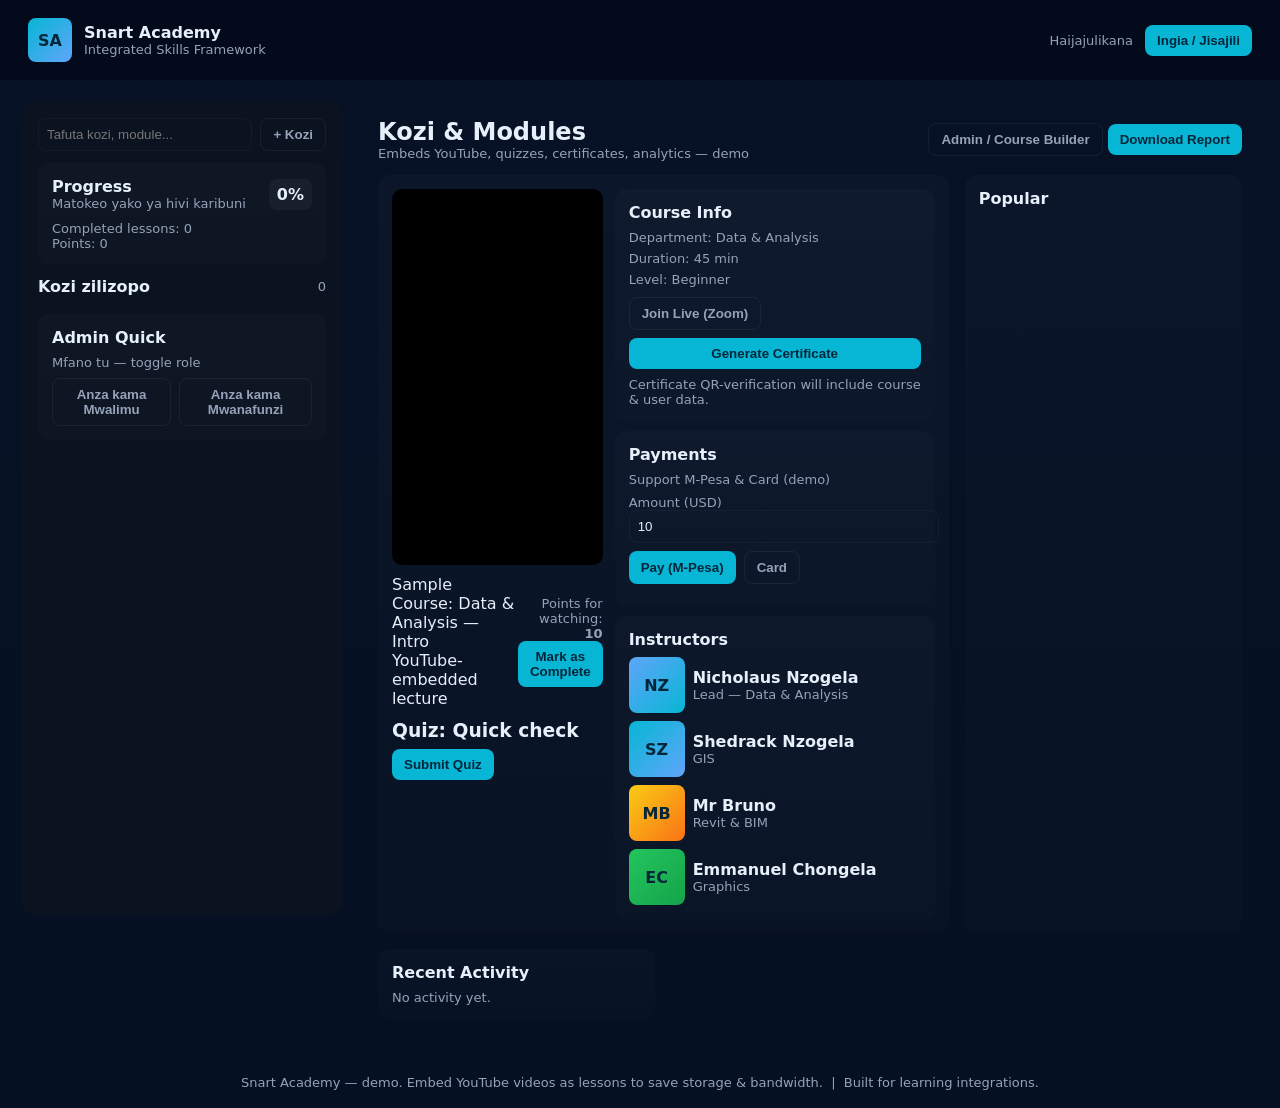
==== snartAcademy.html @ bf97b0fb "Add files via upload" ====
<!doctype html>
<html lang="sw">
<head>
  <meta charset="utf-8" />
  <meta name="viewport" content="width=device-width,initial-scale=1" />
  <title>Snart Academy — Demo Platform</title>
  <style>
    :root{
      --bg:#0f1724; --card:#0b1220; --muted:#94a3b8; --accent:#06b6d4;
      --glass: rgba(255,255,255,0.04);
      font-family: Inter, system-ui, -apple-system, "Segoe UI", Roboto, "Helvetica Neue", Arial;
    }
    body{margin:0;background:linear-gradient(180deg,#071226 0%, #051022 100%); color:#e6f0fb;}
    header{display:flex;align-items:center;justify-content:space-between;padding:18px 28px;background:rgba(2,6,23,0.6);backdrop-filter: blur(6px);position:sticky;top:0;z-index:30}
    .brand{display:flex;gap:12px;align-items:center}
    .logo{width:44px;height:44px;border-radius:8px;background:linear-gradient(135deg,#06b6d4,#60a5fa);display:flex;align-items:center;justify-content:center;font-weight:700;color:#04263b}
    nav{display:flex;gap:12px;align-items:center}
    button, .btn{background:var(--accent);border:none;color:#04263b;padding:8px 12px;border-radius:8px;font-weight:600;cursor:pointer}
    .btn.secondary{background:transparent;border:1px solid rgba(255,255,255,0.06);color:var(--muted)}
    main{display:grid;grid-template-columns:320px 1fr;gap:20px;padding:22px}
    .sidebar{background:var(--card);padding:16px;border-radius:12px;height:calc(100vh - 120px);overflow:auto}
    .search{display:flex;gap:8px;margin-bottom:12px}
    input[type="text"]{flex:1;padding:8px;border-radius:8px;border:1px solid rgba(255,255,255,0.04);background:transparent;color:inherit}
    .course-list{display:flex;flex-direction:column;gap:8px}
    .course-card{background:var(--glass);padding:10px;border-radius:10px;display:flex;gap:10px;align-items:center;cursor:pointer}
    .course-card img{width:64px;height:44px;object-fit:cover;border-radius:6px}
    .workspace{padding:16px;background:transparent}
    .grid{display:grid;grid-template-columns:repeat(auto-fit,minmax(260px,1fr));gap:16px}
    .card{background:linear-gradient(180deg, rgba(255,255,255,0.02), rgba(255,255,255,0.01));padding:14px;border-radius:12px}
    .hero{display:flex;gap:16px;align-items:center;justify-content:space-between;margin-bottom:14px}
    .player{background:#000;border-radius:10px;padding:6px}
    iframe{width:100%;height:360px;border-radius:8px;border:0}
    .meta{display:flex;gap:8px;flex-direction:column}
    .meta .title{font-size:18px;font-weight:700}
    .meta .muted{color:var(--muted);font-size:13px}
    label{display:block;font-size:13px;margin-top:8px;color:var(--muted)}
    input, textarea, select {width:100%;padding:8px;border-radius:8px;border:1px solid rgba(255,255,255,0.04);background:transparent;color:inherit}
    .row{display:flex;gap:8px}
    footer{padding:18px;text-align:center;color:var(--muted);font-size:13px}
    .small{font-size:13px;color:var(--muted)}
    .badge{background:rgba(255,255,255,0.04);padding:6px 8px;border-radius:8px;font-weight:600}
    @media (max-width:900px){
      main{grid-template-columns:1fr; padding:12px}
      .sidebar{height:auto}
      iframe{height:220px}
    }
  </style>
</head>
<body>

<header>
  <div class="brand">
    <div class="logo">SA</div>
    <div>
      <div style="font-weight:800">Snart Academy</div>
      <div class="small">Integrated Skills Framework</div>
    </div>
  </div>
  <nav>
    <div id="userStatus" class="small">Haijajulikana</div>
    <button id="btnLogin" class="btn">Ingia / Jisajili</button>
  </nav>
</header>

<main>
  <aside class="sidebar">
    <div class="search">
      <input id="searchInput" type="text" placeholder="Tafuta kozi, module..." />
      <button id="btnNewCourse" class="btn secondary">+ Kozi</button>
    </div>

    <div class="card" style="margin-bottom:12px">
      <div style="display:flex;justify-content:space-between;align-items:center">
        <div><strong>Progress</strong><div class="small">Matokeo yako ya hivi karibuni</div></div>
        <div id="overallProgress" class="badge">0%</div>
      </div>
      <div style="margin-top:10px">
        <div class="small">Completed lessons: <span id="completedLessons">0</span></div>
        <div class="small">Points: <span id="points">0</span></div>
      </div>
    </div>

    <div style="margin-top:10px">
      <div style="display:flex;justify-content:space-between;align-items:center;margin-bottom:6px">
        <strong>Kozi zilizopo</strong>
        <span class="small" id="courseCount">0</span>
      </div>
      <div id="coursesContainer" class="course-list"></div>
    </div>

    <div style="margin-top:12px" class="card">
      <strong>Admin Quick</strong>
      <div style="margin-top:8px" class="small">Mfano tu — toggle role</div>
      <div style="margin-top:8px" class="row">
        <button id="makeTeacher" class="btn secondary">Anza kama Mwalimu</button>
        <button id="makeStudent" class="btn secondary">Anza kama Mwanafunzi</button>
      </div>
    </div>
  </aside>

  <section class="workspace">
    <div class="hero">
      <div>
        <h2 style="margin:0">Kozi & Modules</h2>
        <div class="small">Embeds YouTube, quizzes, certificates, analytics — demo</div>
      </div>
      <div>
        <button id="showAdminPanel" class="btn secondary">Admin / Course Builder</button>
        <button id="downloadReport" class="btn">Download Report</button>
      </div>
    </div>

    <div class="grid">
      <div class="card" style="grid-column:span 2" id="viewerCard">
        <div style="display:flex;gap:12px;align-items:flex-start">
          <div style="flex:1">
            <div class="player" id="videoPlayer">
              <iframe id="ytFrame" src="https://www.youtube.com/embed/dQw4w9WgXcQ" allow="accelerometer; autoplay; clipboard-write; encrypted-media; gyroscope; picture-in-picture" allowfullscreen></iframe>
            </div>
            <div style="display:flex;justify-content:space-between;align-items:center;margin-top:10px">
              <div>
                <div class="title" id="viewerTitle">Sample Course: Data & Analysis — Intro</div>
                <div class="muted" id="viewerDesc">YouTube-embedded lecture</div>
              </div>
              <div style="text-align:right">
                <div class="small">Points for watching: <strong id="watchPoints">10</strong></div>
                <button id="markComplete" class="btn">Mark as Complete</button>
              </div>
            </div>

            <div style="margin-top:12px" id="quizArea">
              <h3 style="margin:4px 0">Quiz: Quick check</h3>
              <div id="quizRoot"></div>
              <div style="margin-top:8px">
                <button id="submitQuiz" class="btn">Submit Quiz</button>
                <div id="quizResult" style="margin-top:8px" class="small"></div>
              </div>
            </div>

          </div>

          <div style="width:320px">
            <div class="card">
              <strong>Course Info</strong>
              <div style="margin-top:8px" class="small">Department: <span id="courseDept">Data & Analysis</span></div>
              <div class="small" style="margin-top:6px">Duration: <span id="courseDuration">45 min</span></div>
              <div class="small" style="margin-top:6px">Level: <span id="courseLevel">Beginner</span></div>
              <div style="margin-top:10px">
                <button id="startLive" class="btn secondary">Join Live (Zoom)</button>
                <button id="getCertificate" class="btn" style="margin-top:8px;width:100%">Generate Certificate</button>
                <div class="small" style="margin-top:8px">Certificate QR-verification will include course & user data.</div>
              </div>
            </div>

            <div class="card" style="margin-top:10px">
              <strong>Payments</strong>
              <div class="small" style="margin-top:8px">Support M-Pesa & Card (demo)</div>
              <div style="margin-top:8px">
                <label>Amount (USD)</label>
                <input id="payAmount" type="text" value="10" />
                <div style="display:flex;gap:8px;margin-top:8px">
                  <button id="payMpesa" class="btn">Pay (M-Pesa)</button>
                  <button id="payCard" class="btn secondary">Card</button>
                </div>
                <div id="payResult" class="small" style="margin-top:8px"></div>
              </div>
            </div>

            <div class="card" style="margin-top:10px">
              <strong>Instructors</strong>
              <div style="display:flex;flex-direction:column;gap:8px;margin-top:8px">
                <div style="display:flex;gap:8px;align-items:center">
                  <div style="width:56px;height:56px;background:linear-gradient(135deg,#60a5fa,#06b6d4);border-radius:8px;display:flex;align-items:center;justify-content:center;font-weight:700;color:#04263b">NZ</div>
                  <div><div style="font-weight:700">Nicholaus Nzogela</div><div class="small">Lead — Data & Analysis</div></div>
                </div>
                <div style="display:flex;gap:8px;align-items:center">
                  <div style="width:56px;height:56px;background:linear-gradient(135deg,#06b6d4,#60a5fa);border-radius:8px;display:flex;align-items:center;justify-content:center;font-weight:700;color:#04263b">SZ</div>
                  <div><div style="font-weight:700">Shedrack Nzogela</div><div class="small">GIS</div></div>
                </div>
                <div style="display:flex;gap:8px;align-items:center">
                  <div style="width:56px;height:56px;background:linear-gradient(135deg,#facc15,#f97316);border-radius:8px;display:flex;align-items:center;justify-content:center;font-weight:700;color:#04263b">MB</div>
                  <div><div style="font-weight:700">Mr Bruno</div><div class="small">Revit & BIM</div></div>
                </div>
                <div style="display:flex;gap:8px;align-items:center">
                  <div style="width:56px;height:56px;background:linear-gradient(135deg,#22c55e,#16a34a);border-radius:8px;display:flex;align-items:center;justify-content:center;font-weight:700;color:#04263b">EC</div>
                  <div><div style="font-weight:700">Emmanuel Chongela</div><div class="small">Graphics</div></div>
                </div>
              </div>
            </div>

          </div>
        </div>
      </div>

      <div class="card">
        <strong>Popular</strong>
        <div style="margin-top:10px" id="popularList"></div>
      </div>

      <div class="card">
        <strong>Recent Activity</strong>
        <div id="activityLog" style="margin-top:8px" class="small">No activity yet.</div>
      </div>

    </div>
  </section>
</main>

<footer>
  Snart Academy — demo. Embed YouTube videos as lessons to save storage & bandwidth. &nbsp;|&nbsp; Built for learning integrations.
</footer>

<!-- The rest of your scripts remain unchanged -->
</body>
</html>
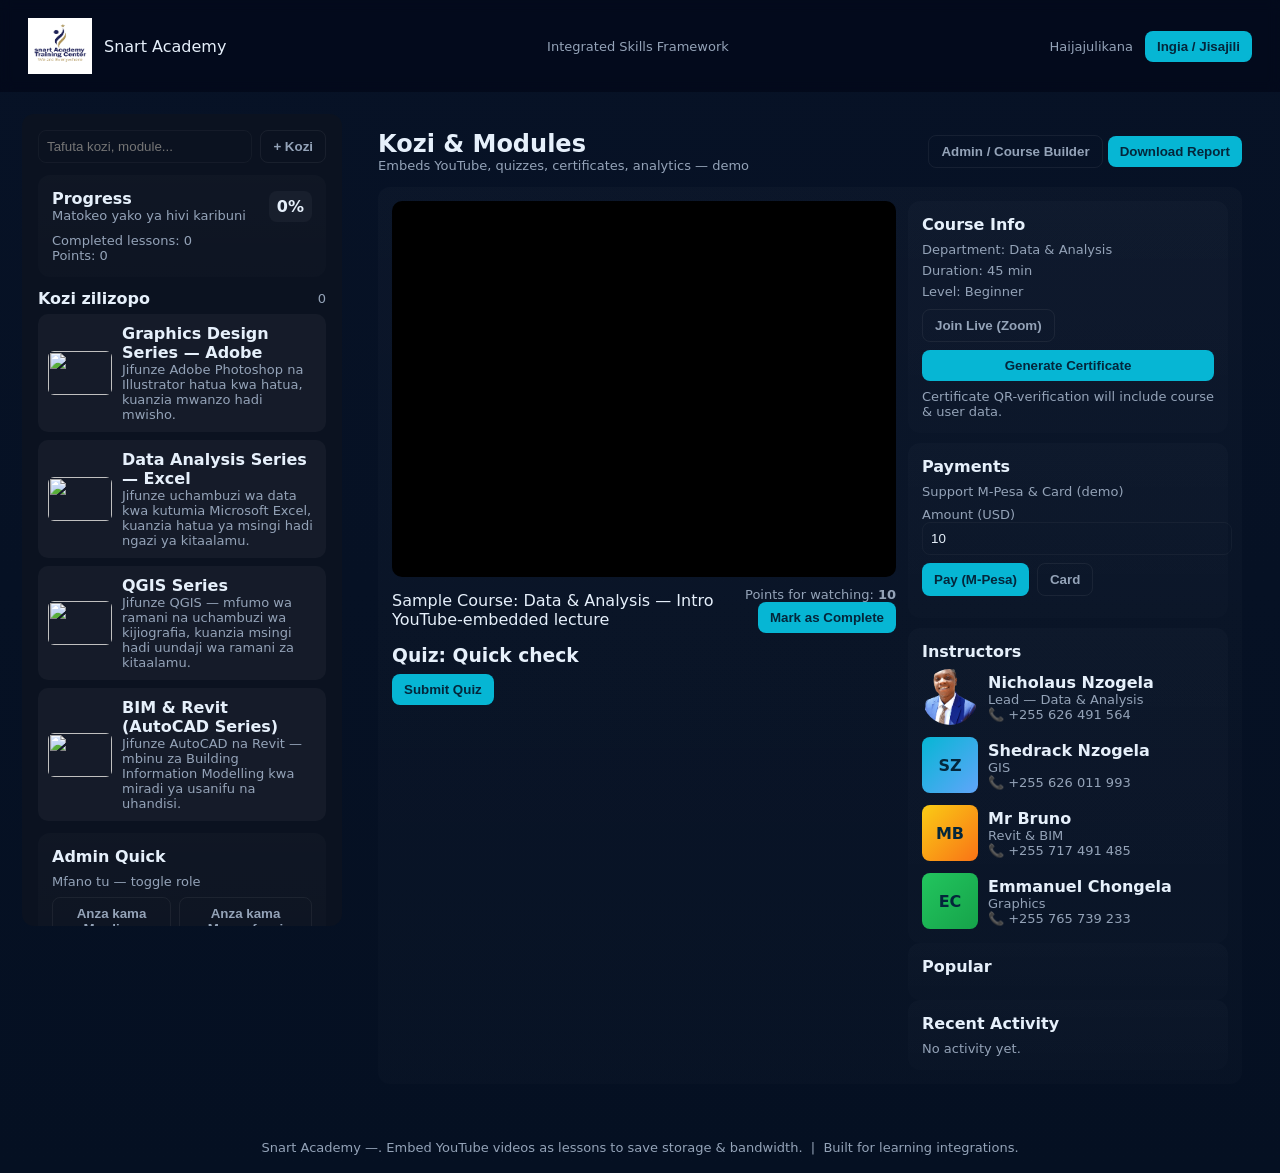
==== commit 1ae084e3: "Add files via upload" ====
--- a/snartAcademy.html
+++ b/snartAcademy.html
@@ -4,53 +4,14 @@
   <meta charset="utf-8" />
   <meta name="viewport" content="width=device-width,initial-scale=1" />
   <title>Snart Academy — Demo Platform</title>
-  <style>
-    :root{
-      --bg:#0f1724; --card:#0b1220; --muted:#94a3b8; --accent:#06b6d4;
-      --glass: rgba(255,255,255,0.04);
-      font-family: Inter, system-ui, -apple-system, "Segoe UI", Roboto, "Helvetica Neue", Arial;
-    }
-    body{margin:0;background:linear-gradient(180deg,#071226 0%, #051022 100%); color:#e6f0fb;}
-    header{display:flex;align-items:center;justify-content:space-between;padding:18px 28px;background:rgba(2,6,23,0.6);backdrop-filter: blur(6px);position:sticky;top:0;z-index:30}
-    .brand{display:flex;gap:12px;align-items:center}
-    .logo{width:44px;height:44px;border-radius:8px;background:linear-gradient(135deg,#06b6d4,#60a5fa);display:flex;align-items:center;justify-content:center;font-weight:700;color:#04263b}
-    nav{display:flex;gap:12px;align-items:center}
-    button, .btn{background:var(--accent);border:none;color:#04263b;padding:8px 12px;border-radius:8px;font-weight:600;cursor:pointer}
-    .btn.secondary{background:transparent;border:1px solid rgba(255,255,255,0.06);color:var(--muted)}
-    main{display:grid;grid-template-columns:320px 1fr;gap:20px;padding:22px}
-    .sidebar{background:var(--card);padding:16px;border-radius:12px;height:calc(100vh - 120px);overflow:auto}
-    .search{display:flex;gap:8px;margin-bottom:12px}
-    input[type="text"]{flex:1;padding:8px;border-radius:8px;border:1px solid rgba(255,255,255,0.04);background:transparent;color:inherit}
-    .course-list{display:flex;flex-direction:column;gap:8px}
-    .course-card{background:var(--glass);padding:10px;border-radius:10px;display:flex;gap:10px;align-items:center;cursor:pointer}
-    .course-card img{width:64px;height:44px;object-fit:cover;border-radius:6px}
-    .workspace{padding:16px;background:transparent}
-    .grid{display:grid;grid-template-columns:repeat(auto-fit,minmax(260px,1fr));gap:16px}
-    .card{background:linear-gradient(180deg, rgba(255,255,255,0.02), rgba(255,255,255,0.01));padding:14px;border-radius:12px}
-    .hero{display:flex;gap:16px;align-items:center;justify-content:space-between;margin-bottom:14px}
-    .player{background:#000;border-radius:10px;padding:6px}
-    iframe{width:100%;height:360px;border-radius:8px;border:0}
-    .meta{display:flex;gap:8px;flex-direction:column}
-    .meta .title{font-size:18px;font-weight:700}
-    .meta .muted{color:var(--muted);font-size:13px}
-    label{display:block;font-size:13px;margin-top:8px;color:var(--muted)}
-    input, textarea, select {width:100%;padding:8px;border-radius:8px;border:1px solid rgba(255,255,255,0.04);background:transparent;color:inherit}
-    .row{display:flex;gap:8px}
-    footer{padding:18px;text-align:center;color:var(--muted);font-size:13px}
-    .small{font-size:13px;color:var(--muted)}
-    .badge{background:rgba(255,255,255,0.04);padding:6px 8px;border-radius:8px;font-weight:600}
-    @media (max-width:900px){
-      main{grid-template-columns:1fr; padding:12px}
-      .sidebar{height:auto}
-      iframe{height:220px}
-    }
-  </style>
+
+<link rel="stylesheet" href="snartAcademy.css">
 </head>
 <body>
 
 <header>
   <div class="brand">
-    <div class="logo">SA</div>
+    <img src="logo.png" alt="Snart Academy Logo" style="width:64px;height:56px;>
     <div>
       <div style="font-weight:800">Snart Academy</div>
       <div class="small">Integrated Skills Framework</div>
@@ -61,8 +22,8 @@
     <button id="btnLogin" class="btn">Ingia / Jisajili</button>
   </nav>
 </header>
-
-<main>
+  
+  <main>
   <aside class="sidebar">
     <div class="search">
       <input id="searchInput" type="text" placeholder="Tafuta kozi, module..." />
@@ -166,31 +127,52 @@
               </div>
             </div>
 
-            <div class="card" style="margin-top:10px">
-              <strong>Instructors</strong>
-              <div style="display:flex;flex-direction:column;gap:8px;margin-top:8px">
-                <div style="display:flex;gap:8px;align-items:center">
-                  <div style="width:56px;height:56px;background:linear-gradient(135deg,#60a5fa,#06b6d4);border-radius:8px;display:flex;align-items:center;justify-content:center;font-weight:700;color:#04263b">NZ</div>
-                  <div><div style="font-weight:700">Nicholaus Nzogela</div><div class="small">Lead — Data & Analysis</div></div>
-                </div>
-                <div style="display:flex;gap:8px;align-items:center">
-                  <div style="width:56px;height:56px;background:linear-gradient(135deg,#06b6d4,#60a5fa);border-radius:8px;display:flex;align-items:center;justify-content:center;font-weight:700;color:#04263b">SZ</div>
-                  <div><div style="font-weight:700">Shedrack Nzogela</div><div class="small">GIS</div></div>
-                </div>
-                <div style="display:flex;gap:8px;align-items:center">
-                  <div style="width:56px;height:56px;background:linear-gradient(135deg,#facc15,#f97316);border-radius:8px;display:flex;align-items:center;justify-content:center;font-weight:700;color:#04263b">MB</div>
-                  <div><div style="font-weight:700">Mr Bruno</div><div class="small">Revit & BIM</div></div>
-                </div>
-                <div style="display:flex;gap:8px;align-items:center">
-                  <div style="width:56px;height:56px;background:linear-gradient(135deg,#22c55e,#16a34a);border-radius:8px;display:flex;align-items:center;justify-content:center;font-weight:700;color:#04263b">EC</div>
-                  <div><div style="font-weight:700">Emmanuel Chongela</div><div class="small">Graphics</div></div>
-                </div>
-              </div>
-            </div>
+           <div class="card" style="margin-top:10px">
+  <strong>Instructors</strong>
+  <div style="display:flex;flex-direction:column;gap:12px;margin-top:8px">
 
-          </div>
-        </div>
+    <!-- Nicholaus -->
+    <div style="display:flex;gap:10px;align-items:center">
+      <img src="nicholausprofile.png" alt="Nicholaus Nzogela" style="width:56px;height:56px;border-radius:50%;object-fit:cover;">
+      <div>
+        <div style="font-weight:700">Nicholaus Nzogela</div>
+        <div class="small">Lead — Data & Analysis</div>
+        <div class="small">📞 +255 626 491 564</div>
       </div>
+    </div>
+
+    <!-- Shedrack -->
+    <div style="display:flex;gap:10px;align-items:center">
+      <div style="width:56px;height:56px;background:linear-gradient(135deg,#06b6d4,#60a5fa);border-radius:8px;display:flex;align-items:center;justify-content:center;font-weight:700;color:#04263b">SZ</div>
+      <div>
+        <div style="font-weight:700">Shedrack Nzogela</div>
+        <div class="small">GIS</div>
+        <div class="small">📞 +255 626 011 993</div>
+      </div>
+    </div>
+
+    <!-- Bruno -->
+    <div style="display:flex;gap:10px;align-items:center">
+      <div style="width:56px;height:56px;background:linear-gradient(135deg,#facc15,#f97316);border-radius:8px;display:flex;align-items:center;justify-content:center;font-weight:700;color:#04263b">MB</div>
+      <div>
+        <div style="font-weight:700">Mr Bruno</div>
+        <div class="small">Revit & BIM</div>
+        <div class="small">📞 +255 717 491 485</div>
+      </div>
+    </div>
+
+    <!-- Chongela -->
+    <div style="display:flex;gap:10px;align-items:center">
+      <div style="width:56px;height:56px;background:linear-gradient(135deg,#22c55e,#16a34a);border-radius:8px;display:flex;align-items:center;justify-content:center;font-weight:700;color:#04263b">EC</div>
+      <div>
+        <div style="font-weight:700">Emmanuel Chongela</div>
+        <div class="small">Graphics</div>
+        <div class="small">📞 +255 765 739 233</div>
+      </div>
+    </div>
+
+  </div>
+</div>
 
       <div class="card">
         <strong>Popular</strong>
@@ -207,9 +189,10 @@
 </main>
 
 <footer>
-  Snart Academy — demo. Embed YouTube videos as lessons to save storage & bandwidth. &nbsp;|&nbsp; Built for learning integrations.
+  Snart Academy —. Embed YouTube videos as lessons to save storage & bandwidth. &nbsp;|&nbsp; Built for learning integrations.
 </footer>
 
 <!-- The rest of your scripts remain unchanged -->
+<script src="snartAcademy.js"></script>
 </body>
-</html>
+</html>
--- a/snartAcademy.css
+++ b/snartAcademy.css
@@ -0,0 +1,228 @@
+:root{
+  --bg:#0f1724; --card:#0b1220; --muted:#94a3b8; --accent:#06b6d4;
+  --glass: rgba(255,255,255,0.04);
+  font-family: Inter, system-ui, -apple-system, "Segoe UI", Roboto, "Helvetica Neue", Arial;
+}
+
+body{
+  margin:0;
+  background:linear-gradient(180deg,#071226 0%, #051022 100%);
+  color:#e6f0fb;
+}
+
+header{
+  display:flex;
+  align-items:center;
+  justify-content:space-between;
+  padding:18px 28px;
+  background:rgba(2,6,23,0.6);
+  backdrop-filter: blur(6px);
+  position:sticky;
+  top:0;
+  z-index:30;
+}
+
+.brand{
+  display:flex;
+  gap:12px;
+  align-items:center;
+}
+
+.logo{
+  width:44px;
+  height:44px;
+  border-radius:8px;
+  overflow:hidden;       /* ili picha ibaki ndani ya umbo */
+  display:flex;
+  align-items:center;
+  justify-content:center;
+  background:#fff;       /* unaweza kuweka rangi unayoitaka */
+}
+
+.logo img{
+  width:100%;
+  height:100%;
+  object-fit:cover;     /* inahakikisha picha inajaa vizuri bila kuvutika vibaya */
+}
+
+nav{
+  display:flex;
+  gap:12px;
+  align-items:center;
+}
+
+button, .btn{
+  background:var(--accent);
+  border:none;
+  color:#04263b;
+  padding:8px 12px;
+  border-radius:8px;
+  font-weight:600;
+  cursor:pointer;
+}
+
+.btn.secondary{
+  background:transparent;
+  border:1px solid rgba(255,255,255,0.06);
+  color:var(--muted);
+}
+
+main{
+  display:grid;
+  grid-template-columns:320px 1fr;
+  gap:20px;
+  padding:22px;
+}
+
+.sidebar{
+  background:var(--card);
+  padding:16px;
+  border-radius:12px;
+  height:calc(100vh - 120px);
+  overflow:auto;
+}
+
+.search{
+  display:flex;
+  gap:8px;
+  margin-bottom:12px;
+}
+
+input[type="text"]{
+  flex:1;
+  padding:8px;
+  border-radius:8px;
+  border:1px solid rgba(255,255,255,0.04);
+  background:transparent;
+  color:inherit;
+}
+
+.course-list{
+  display:flex;
+  flex-direction:column;
+  gap:8px;
+}
+
+.course-card{
+  background:var(--glass);
+  padding:10px;
+  border-radius:10px;
+  display:flex;
+  gap:10px;
+  align-items:center;
+  cursor:pointer;
+}
+
+.course-card img{
+  width:64px;
+  height:44px;
+  object-fit:cover;
+  border-radius:6px;
+}
+
+.workspace{
+  padding:16px;
+  background:transparent;
+}
+
+.grid{
+  display:grid;
+  grid-template-columns:repeat(auto-fit,minmax(260px,1fr));
+  gap:16px;
+}
+
+.card{
+  background:linear-gradient(180deg, rgba(255,255,255,0.02), rgba(255,255,255,0.01));
+  padding:14px;
+  border-radius:12px;
+}
+
+.hero{
+  display:flex;
+  gap:16px;
+  align-items:center;
+  justify-content:space-between;
+  margin-bottom:14px;
+}
+
+.player{
+  background:#000;
+  border-radius:10px;
+  padding:6px;
+}
+
+iframe{
+  width:100%;
+  height:360px;
+  border-radius:8px;
+  border:0;
+}
+
+.meta{
+  display:flex;
+  gap:8px;
+  flex-direction:column;
+}
+
+.meta .title{
+  font-size:18px;
+  font-weight:700;
+}
+
+.meta .muted{
+  color:var(--muted);
+  font-size:13px;
+}
+
+label{
+  display:block;
+  font-size:13px;
+  margin-top:8px;
+  color:var(--muted);
+}
+
+input, textarea, select {
+  width:100%;
+  padding:8px;
+  border-radius:8px;
+  border:1px solid rgba(255,255,255,0.04);
+  background:transparent;
+  color:inherit;
+}
+
+.row{
+  display:flex;
+  gap:8px;
+}
+
+footer{
+  padding:18px;
+  text-align:center;
+  color:var(--muted);
+  font-size:13px;
+}
+
+.small{
+  font-size:13px;
+  color:var(--muted);
+}
+
+.badge{
+  background:rgba(255,255,255,0.04);
+  padding:6px 8px;
+  border-radius:8px;
+  font-weight:600;
+}
+
+@media (max-width:900px){
+  main{
+    grid-template-columns:1fr;
+    padding:12px;
+  }
+  .sidebar{
+    height:auto;
+  }
+  iframe{
+    height:220px;
+  }
+}
